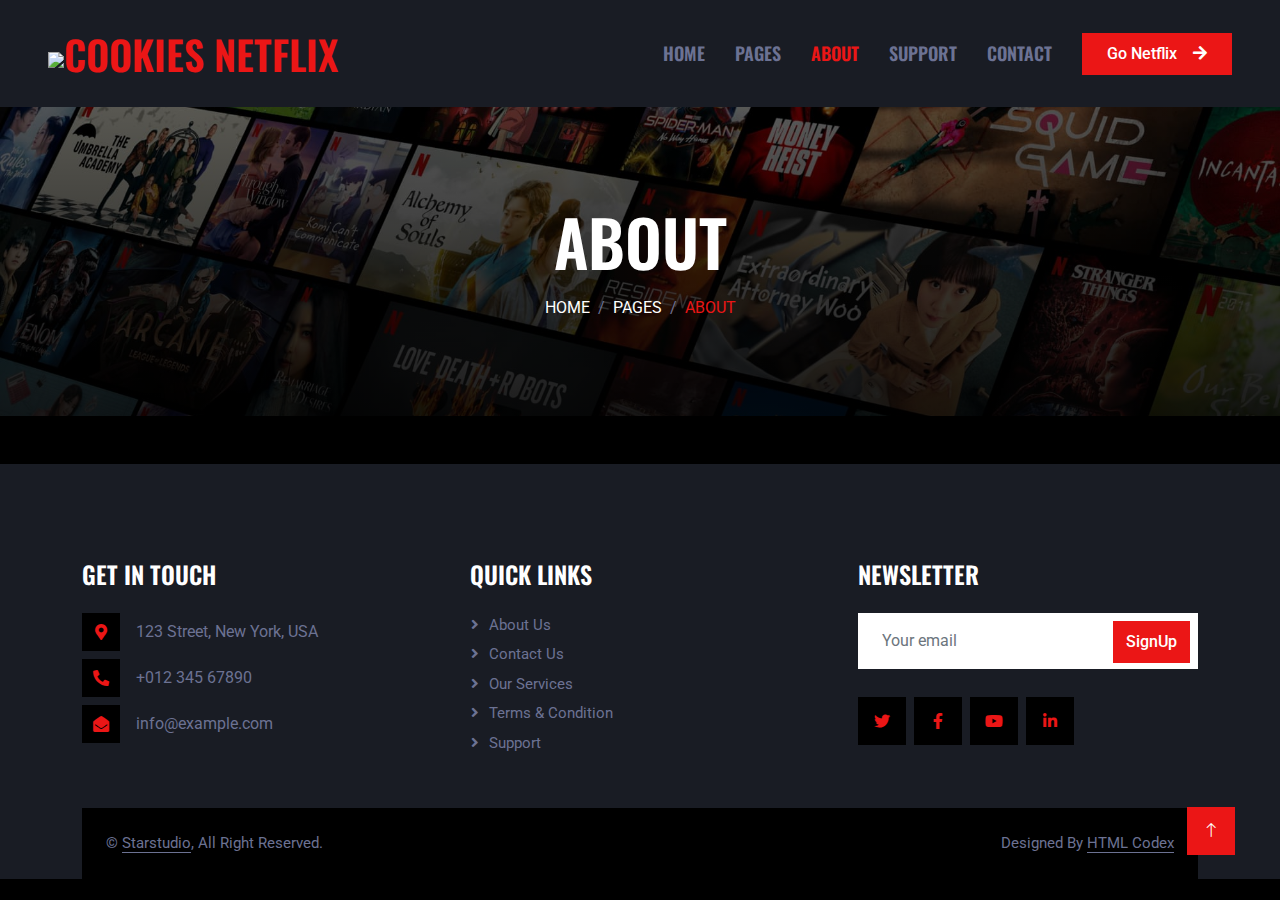
==== about.html @ 47c1cd44 "first commit" ====
<!DOCTYPE html>
<html lang="en">

<head>
    <meta charset="utf-8">
    <title>Cookies Netflix</title>
    <meta content="width=device-width, initial-scale=1.0" name="viewport">
    <meta content="" name="keywords">
    <meta content="" name="description">

    <!-- Icon -->
    <link rel="icon" href="./img/cookies.png" type="img/x-icon">

    <!-- Favicon -->
    <link href="img/favicon.ico" rel="icon">

    <!-- Google Web Fonts -->
    <link rel="preconnect" href="https://fonts.googleapis.com">
    <link rel="preconnect" href="https://fonts.gstatic.com" crossorigin>
    <link href="https://fonts.googleapis.com/css2?family=Roboto:wght@400;500&family=Oswald:wght@600&display=swap" rel="stylesheet">

    <!-- Icon Font Stylesheet -->
    <link href="https://cdnjs.cloudflare.com/ajax/libs/font-awesome/5.10.0/css/all.min.css" rel="stylesheet">
    <link href="https://cdn.jsdelivr.net/npm/bootstrap-icons@1.4.1/font/bootstrap-icons.css" rel="stylesheet">

    <!-- Libraries Stylesheet -->
    <link href="lib/animate/animate.min.css" rel="stylesheet">
    <link href="lib/owlcarousel/assets/owl.carousel.min.css" rel="stylesheet">

    <!-- Customized Bootstrap Stylesheet -->
    <link href="css/bootstrap.min.css" rel="stylesheet">

    <!-- Template Stylesheet -->
    <link href="css/style.css" rel="stylesheet">
</head>

<body>
    <!-- Spinner Start -->
    <div id="spinner" class="show bg-dark position-fixed translate-middle w-100 vh-100 top-50 start-50 d-flex align-items-center justify-content-center">
        <div class="spinner-grow text-primary" style="width: 3rem; height: 3rem;" role="status">
            <span class="sr-only">Loading...</span>
        </div>
    </div>
    <!-- Spinner End -->


    <!-- Navbar Start -->
    <nav class="navbar navbar-expand-lg bg-secondary navbar-dark sticky-top py-lg-0 px-lg-5 wow fadeIn" data-wow-delay="0.1s">
        <a href="index.html" class="navbar-brand ms-4 ms-lg-0">
            <h1 class="mb-0 text-primary text-uppercase"><img src="..\Cookies Netflix\img\cookies.png">Cookies Netflix</h1>
        </a>
        <button type="button" class="navbar-toggler me-4" data-bs-toggle="collapse" data-bs-target="#navbarCollapse">
            <span class="navbar-toggler-icon"></span>
        </button>
        <div class="collapse navbar-collapse" id="navbarCollapse">
            <div class="navbar-nav ms-auto p-4 p-lg-0">
                <a href="index.html" class="nav-item nav-link">Home</a>
                <a href="pages.html" class="nav-item nav-link">Pages</a>
                <a href="about.html" class="nav-item nav-link active">About</a>
                <a href="support.html" class="nav-item nav-link">Support</a>
                <a href="contact.html" class="nav-item nav-link">Contact</a>
            </div>
            <a href="https://www.netflix.com/vn-en/" class="btn btn-primary rounded-0 py-2 px-lg-4 d-none d-lg-block">Go Netflix<i class="fa fa-arrow-right ms-3"></i></a>
        </div>
    </nav>
    <!-- Navbar End -->


    <!-- Page Header Start -->
    <div class="container-fluid page-header py-5 mb-5 wow fadeIn" data-wow-delay="0.1s">
        <div class="container text-center py-5">
            <h1 class="display-3 text-white text-uppercase mb-3 animated slideInDown">About</h1>
            <nav aria-label="breadcrumb animated slideInDown">
                <ol class="breadcrumb justify-content-center text-uppercase mb-0">
                    <li class="breadcrumb-item"><a class="text-white" href="index.html">Home</a></li>
                    <li class="breadcrumb-item"><a class="text-white" href="pages.html">Pages</a></li>
                    <li class="breadcrumb-item text-primary active" aria-current="page">About</li>
                </ol>
            </nav>
        </div>
    </div>
    <!-- Page Header End -->


    <!-- Footer Start -->
    <div class="container-fluid bg-secondary text-light footer mt-5 pt-5 wow fadeIn" data-wow-delay="0.1s">
        <div class="container py-5">
            <div class="row g-5">
                <div class="col-lg-4 col-md-6">
                    <h4 class="text-uppercase mb-4">Get In Touch</h4>
                    <div class="d-flex align-items-center mb-2">
                        <div class="btn-square bg-dark flex-shrink-0 me-3">
                            <span class="fa fa-map-marker-alt text-primary"></span>
                        </div>
                        <span>123 Street, New York, USA</span>
                    </div>
                    <div class="d-flex align-items-center mb-2">
                        <div class="btn-square bg-dark flex-shrink-0 me-3">
                            <span class="fa fa-phone-alt text-primary"></span>
                        </div>
                        <span>+012 345 67890</span>
                    </div>
                    <div class="d-flex align-items-center">
                        <div class="btn-square bg-dark flex-shrink-0 me-3">
                            <span class="fa fa-envelope-open text-primary"></span>
                        </div>
                        <span>info@example.com</span>
                    </div>
                </div>
                <div class="col-lg-4 col-md-6">
                    <h4 class="text-uppercase mb-4">Quick Links</h4>
                    <a class="btn btn-link" href="">About Us</a>
                    <a class="btn btn-link" href="">Contact Us</a>
                    <a class="btn btn-link" href="">Our Services</a>
                    <a class="btn btn-link" href="">Terms & Condition</a>
                    <a class="btn btn-link" href="">Support</a>
                </div>
                <div class="col-lg-4 col-md-6">
                    <h4 class="text-uppercase mb-4">Newsletter</h4>
                    <div class="position-relative mb-4">
                        <input class="form-control border-0 w-100 py-3 ps-4 pe-5" type="text" placeholder="Your email">
                        <button type="button" class="btn btn-primary py-2 position-absolute top-0 end-0 mt-2 me-2">SignUp</button>
                    </div>
                    <div class="d-flex pt-1 m-n1">
                        <a class="btn btn-lg-square btn-dark text-primary m-1" href=""><i class="fab fa-twitter"></i></a>
                        <a class="btn btn-lg-square btn-dark text-primary m-1" href=""><i class="fab fa-facebook-f"></i></a>
                        <a class="btn btn-lg-square btn-dark text-primary m-1" href=""><i class="fab fa-youtube"></i></a>
                        <a class="btn btn-lg-square btn-dark text-primary m-1" href=""><i class="fab fa-linkedin-in"></i></a>
                    </div>
                </div>
            </div>
        </div>
        <div class="container">
            <div class="copyright">
                <div class="row">
                    <div class="col-md-6 text-center text-md-start mb-3 mb-md-0">
                        &copy; <a class="border-bottom" href="#">Starstudio</a>, All Right Reserved.
                    </div>
                    <div class="col-md-6 text-center text-md-end">
                        <!--/*** This template is free as long as you keep the footer author’s credit link/attribution link/backlink. If you'd like to use the template without the footer author’s credit link/attribution link/backlink, you can purchase the Credit Removal License from "https://htmlcodex.com/credit-removal". Thank you for your support. ***/-->
                        Designed By <a class="border-bottom" href="https://htmlcodex.com">HTML Codex</a>
                    </div>
                </div>
            </div>
        </div>
    </div>
    <!-- Footer End -->


    <!-- Back to Top -->
    <a href="#" class="btn btn-primary btn-lg-square back-to-top"><i class="bi bi-arrow-up"></i></a>


    <!-- JavaScript Libraries -->
    <script src="https://code.jquery.com/jquery-3.4.1.min.js"></script>
    <script src="https://cdn.jsdelivr.net/npm/bootstrap@5.0.0/dist/js/bootstrap.bundle.min.js"></script>
    <script src="lib/wow/wow.min.js"></script>
    <script src="lib/easing/easing.min.js"></script>
    <script src="lib/waypoints/waypoints.min.js"></script>
    <script src="lib/owlcarousel/owl.carousel.min.js"></script>

    <!-- Template Javascript -->
    <script src="js/main.js"></script>
</body>

</html>
---- css/style.css ----
/********** Template CSS **********/
:root {
    --primary: #EB1616;
    --secondary: #191C24;
    --light: #6C7293;
    --dark: #000000;
}

.back-to-top {
    position: fixed;
    display: none;
    right: 45px;
    bottom: 45px;
    z-index: 99;
}


/*** Spinner ***/
#spinner {
    opacity: 0;
    visibility: hidden;
    transition: opacity .5s ease-out, visibility 0s linear .5s;
    z-index: 99999;
}

#spinner.show {
    transition: opacity .5s ease-out, visibility 0s linear 0s;
    visibility: visible;
    opacity: 1;
}


/*** Button ***/
.btn {
    font-weight: 500;
    transition: .5s;
}

.btn-square {
    width: 38px;
    height: 38px;
}

.btn-sm-square {
    width: 32px;
    height: 32px;
}

.btn-lg-square {
    width: 48px;
    height: 48px;
}

.btn-square,
.btn-sm-square,
.btn-lg-square {
    padding: 0;
    display: flex;
    align-items: center;
    justify-content: center;
    font-weight: normal;
}


/*** Navbar ***/
.navbar .dropdown-toggle::after {
    border: none;
    content: "\f107";
    font-family: "Font Awesome 5 Free";
    font-weight: 900;
    vertical-align: middle;
    margin-left: 8px;
}

.navbar .navbar-nav .nav-link {
    margin-right: 30px;
    padding: 40px 0;
    color: var(--light);
    font-family: 'Oswald', sans-serif;
    font-size: 18px;
    font-weight: 600;
    text-transform: uppercase;
    outline: none;
}

.navbar .navbar-nav .nav-link:hover,
.navbar .navbar-nav .nav-link.active {
    color: var(--primary);
}

.navbar.sticky-top {
    top: -100px;
    transition: .5s;
}

@media (max-width: 991.98px) {
    .navbar .navbar-nav .nav-link,
    .navbar.shadow-sm .navbar-nav .nav-link {
        margin-right: 0;
        padding: 10px 0;
    }

    .navbar .navbar-nav {
        margin-top: 8px;
        border-top: 1px solid var(--light);
    }
}

@media (min-width: 992px) {
    .navbar.shadow-sm .navbar-nav .nav-link {
        padding: 20px 0;
    }

    .navbar .nav-item .dropdown-menu {
        display: block;
        border: none;
        margin-top: 0;
        top: 150%;
        opacity: 0;
        visibility: hidden;
        transition: .5s;
    }

    .navbar .nav-item:hover .dropdown-menu {
        top: 100%;
        visibility: visible;
        transition: .5s;
        opacity: 1;
    }
}


/*** Header ***/
.carousel-caption {
    top: 0;
    left: 0;
    right: 0;
    bottom: 0;
    background: rgba(0, 0, 0, 0.662);
    z-index: 1;
}

.carousel-control-prev,
.carousel-control-next {
    width: 10%;
}

.carousel-control-prev-icon,
.carousel-control-next-icon {
    width: 3rem;
    height: 3rem;
}

@media (max-width: 768px) {
    #header-carousel .carousel-item {
        position: relative;
        min-height: 450px;
    }
    
    #header-carousel .carousel-item img {
        position: absolute;
        width: 100%;
        height: 100%;
        object-fit: cover;
    }
}

.page-header {
    background: linear-gradient(rgba(0, 0, 0, 0.539), rgba(0, 0, 0, .85)), url(../img/background.jpg) center center no-repeat;
    background-size: cover;
}

.breadcrumb-item + .breadcrumb-item::before {
    color: var(--light);
}


/*** Service ***/
.service-item .btn {
    position: absolute;
    right: -50px;
    bottom: -50px;
    width: 50px;
    height: 50px;
    color: var(--primary);
    background: var(--dark);
    opacity: 0;
}

.service-item:hover .btn {
    right: 0;
    bottom: 0;
    opacity: 1;
}


/*** Team ***/
.team-item .team-img::before,
.team-item .team-img::after {
    position: absolute;
    content: "";
    width: 0;
    height: 100%;
    top: 0;
    left: 0;
    background: rgba(0, 0, 0, .85);
    transition: .5s;
}

.team-item .team-img::after {
    left: auto;
    right: 0;
}

.team-item:hover .team-img::before,
.team-item:hover .team-img::after {
    width: 50%;
}

.team-item .team-img .team-social {
    position: absolute;
    width: 100%;
    height: 100%;
    top: 0;
    left: 0;
    display: flex;
    align-items: center;
    justify-content: center;
    transition: .5s;
    z-index: 3;
    opacity: 0;
}

.team-item:hover .team-img .team-social {
    transition-delay: .3s;
    opacity: 1;
}

.team-item .team-social .btn {
    display: inline-flex;
    margin: 0 3px;
    color: var(--primary);
    background: var(--dark);
}

.team-item .team-social .btn:hover {
    color: #FFFFFF;
    background: var(--primary);
}


/*** Testimonial ***/
.testimonial-carousel {
    max-width: 700px;
    margin: 0 auto;
}

.testimonial-carousel .owl-dots {
    margin-top: 35px;
    height: 100px;
    display: flex;
    align-items: center;
    justify-content: center;
}

.testimonial-carousel .owl-dots .owl-dot {
    width: 60px;
    height: 60px;
    margin: 0 5px;
    padding: 10px;
    background: var(--secondary);
    transition: .5s;
}

.testimonial-carousel .owl-dots .owl-dot.active {
    width: 100px;
    height: 100px;
}

.testimonial-carousel .owl-dots .owl-dot img {
    opacity: .1;
    transition: .5s;
}

.testimonial-carousel .owl-dots .owl-dot.active img {
    opacity: 1;
}


/*** Footer ***/
.footer .btn.btn-link {
    display: block;
    margin-bottom: 5px;
    padding: 0;
    text-align: left;
    color: var(--light);
    font-size: 15px;
    font-weight: normal;
    text-transform: capitalize;
    transition: .3s;
}

.footer .btn.btn-link::before {
    position: relative;
    content: "\f105";
    font-family: "Font Awesome 5 Free";
    font-weight: 900;
    margin-right: 10px;
}

.footer .btn.btn-link:hover {
    color: var(--primary);
    letter-spacing: 1px;
    box-shadow: none;
}

.footer .copyright {
    padding: 1.5rem;
    font-size: 15px;
    background: var(--dark);
}

.footer .copyright a {
    color: var(--light);
}

.footer .copyright a:hover {
    color: var(--primary);
}
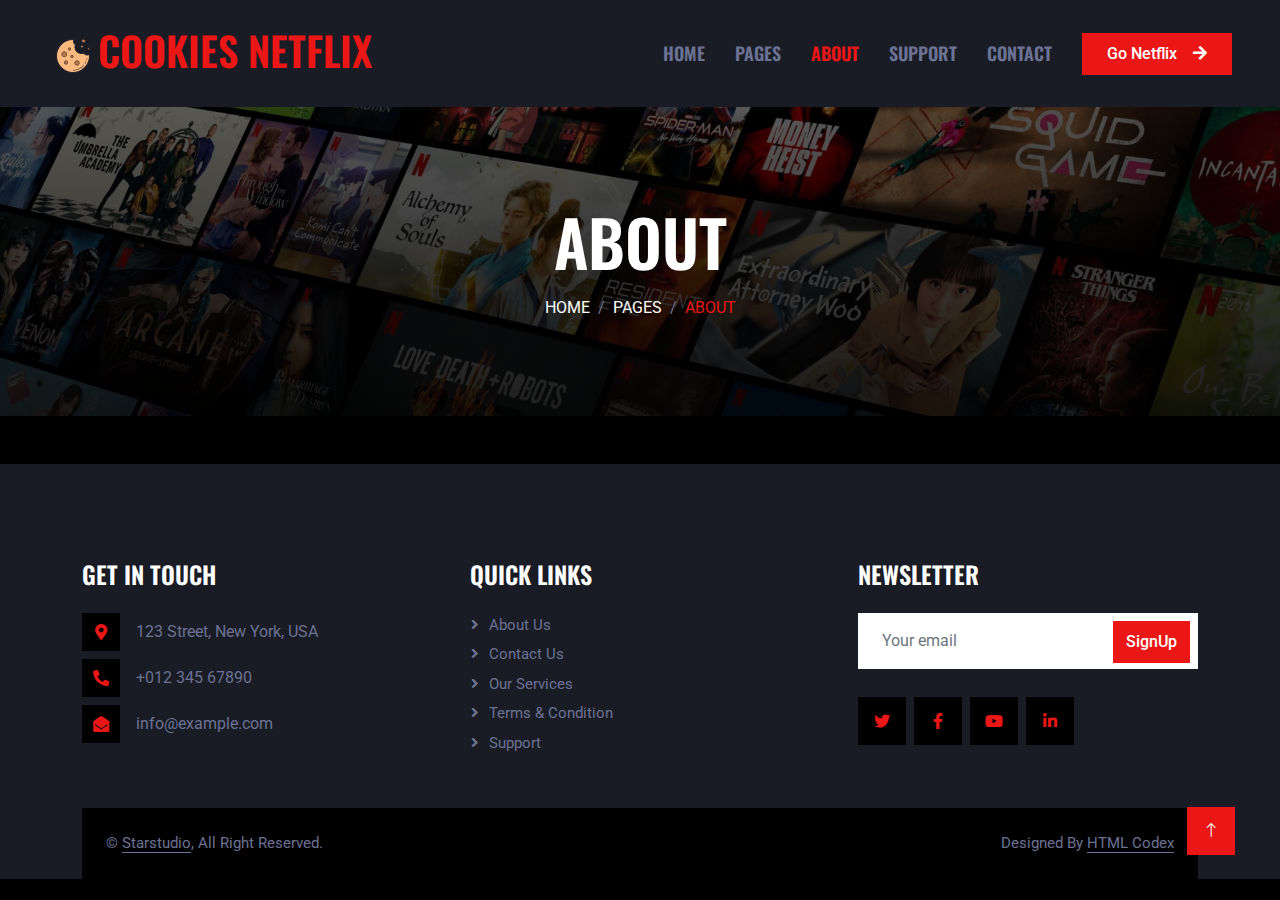
==== commit f3a503d6: "Update about.html" ====
--- a/about.html
+++ b/about.html
@@ -47,7 +47,7 @@
     <!-- Navbar Start -->
     <nav class="navbar navbar-expand-lg bg-secondary navbar-dark sticky-top py-lg-0 px-lg-5 wow fadeIn" data-wow-delay="0.1s">
         <a href="index.html" class="navbar-brand ms-4 ms-lg-0">
-            <h1 class="mb-0 text-primary text-uppercase"><img src="..\Cookies Netflix\img\cookies.png">Cookies Netflix</h1>
+            <h1 class="mb-0 text-primary text-uppercase"><img src="\img\cookies.png">Cookies Netflix</h1>
         </a>
         <button type="button" class="navbar-toggler me-4" data-bs-toggle="collapse" data-bs-target="#navbarCollapse">
             <span class="navbar-toggler-icon"></span>
@@ -163,4 +163,4 @@
     <script src="js/main.js"></script>
 </body>
 
-</html>+</html>
